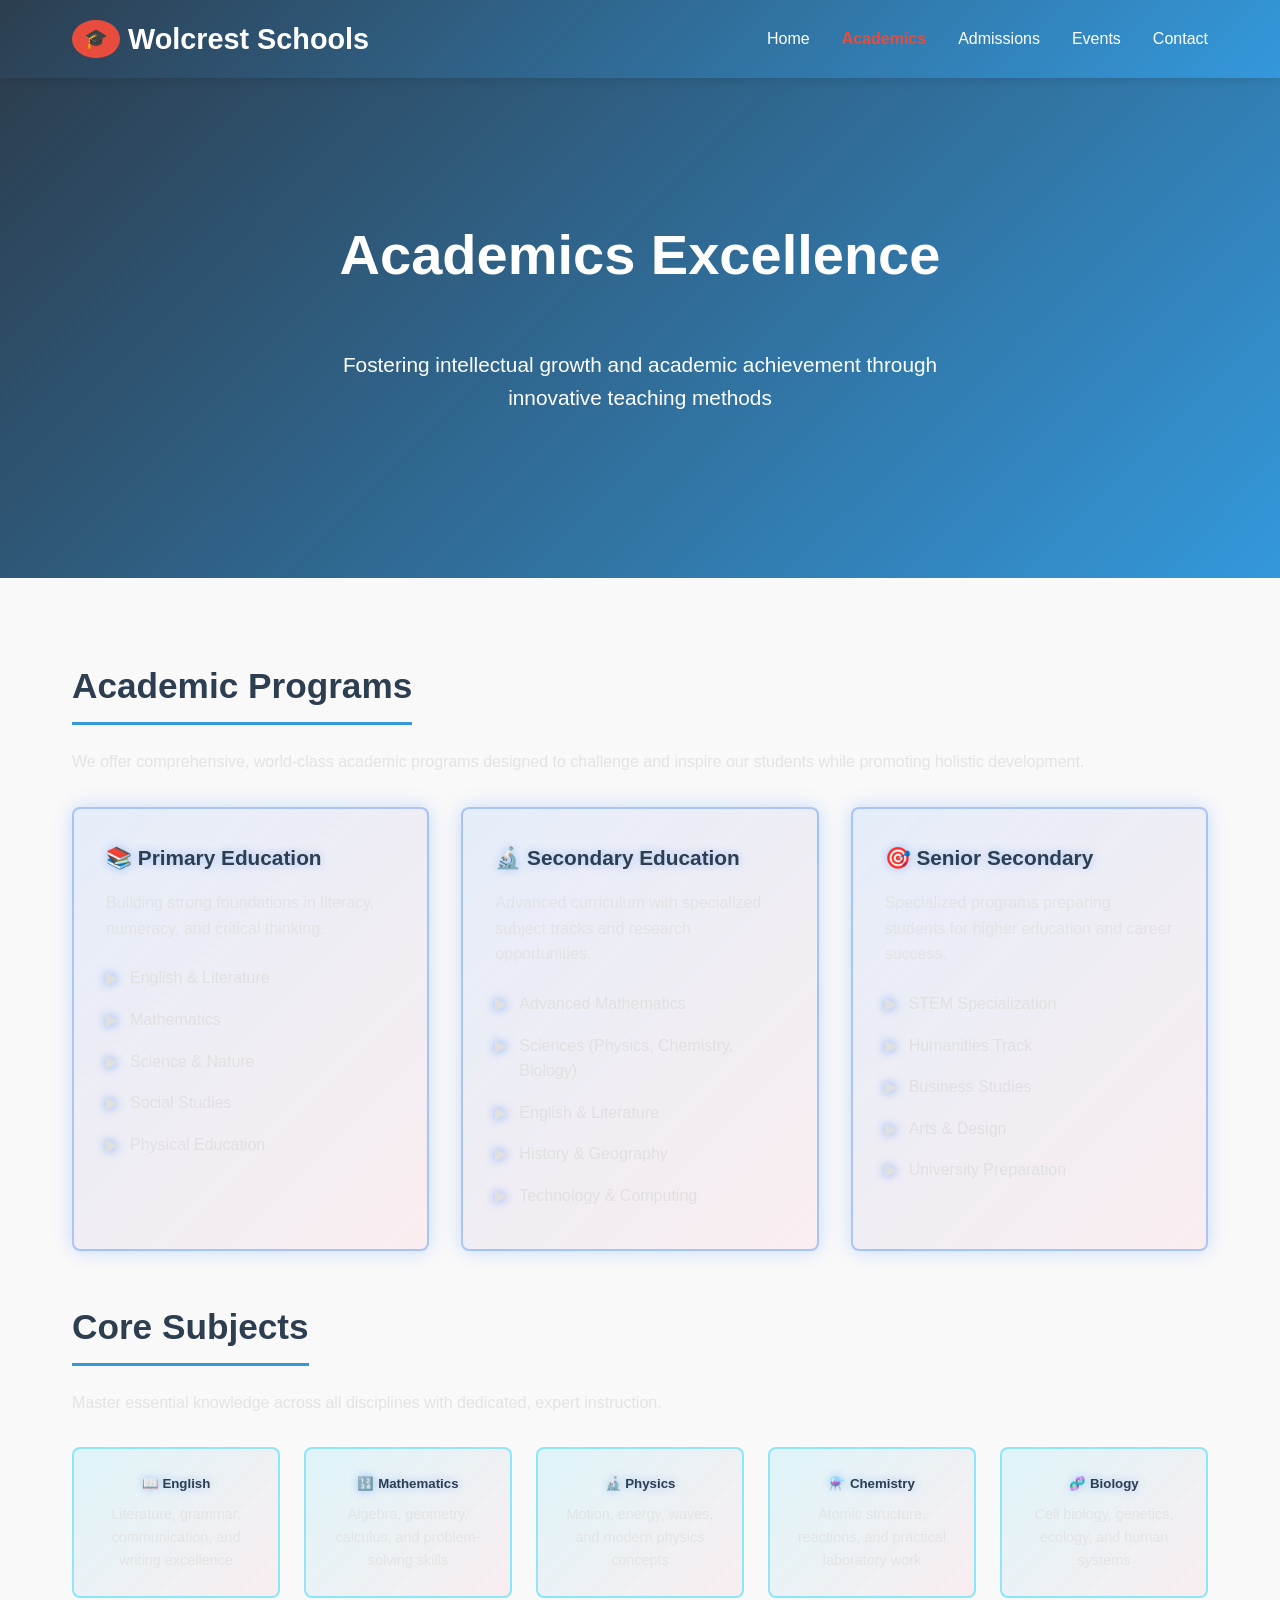
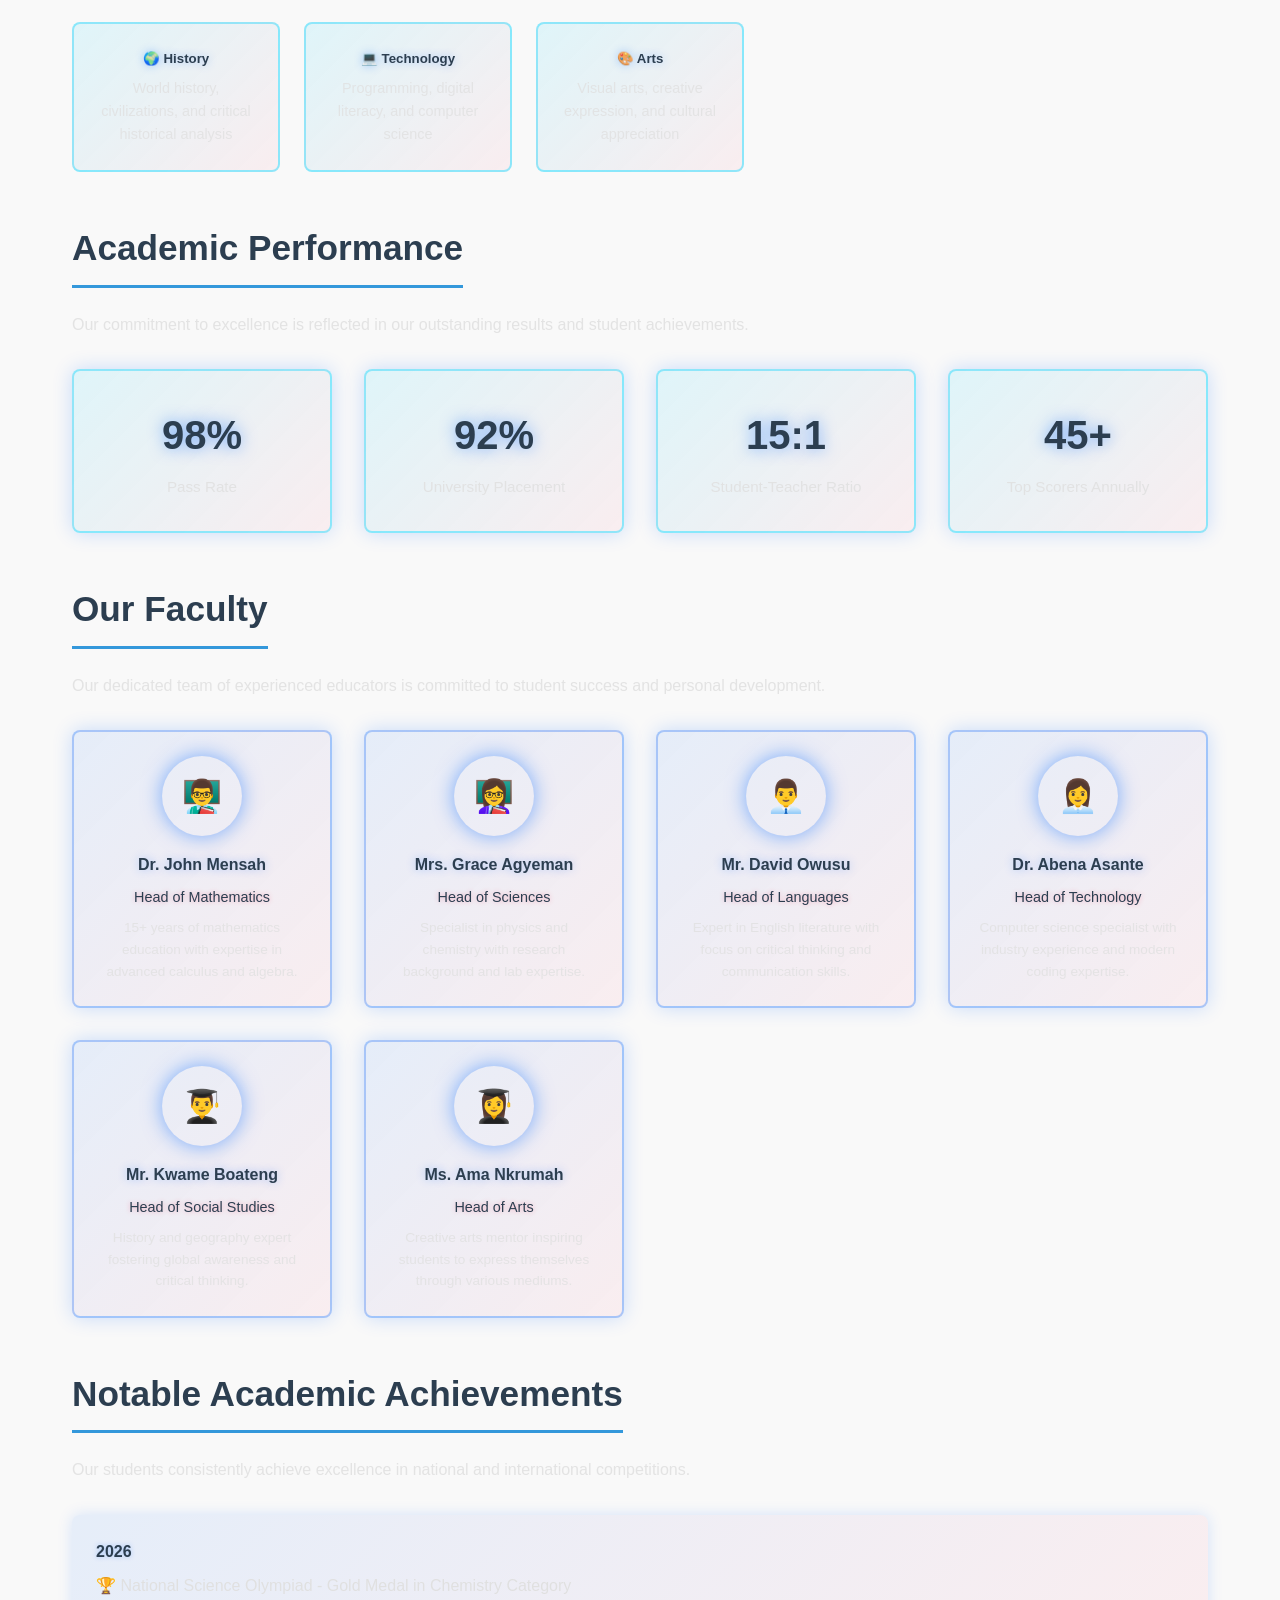
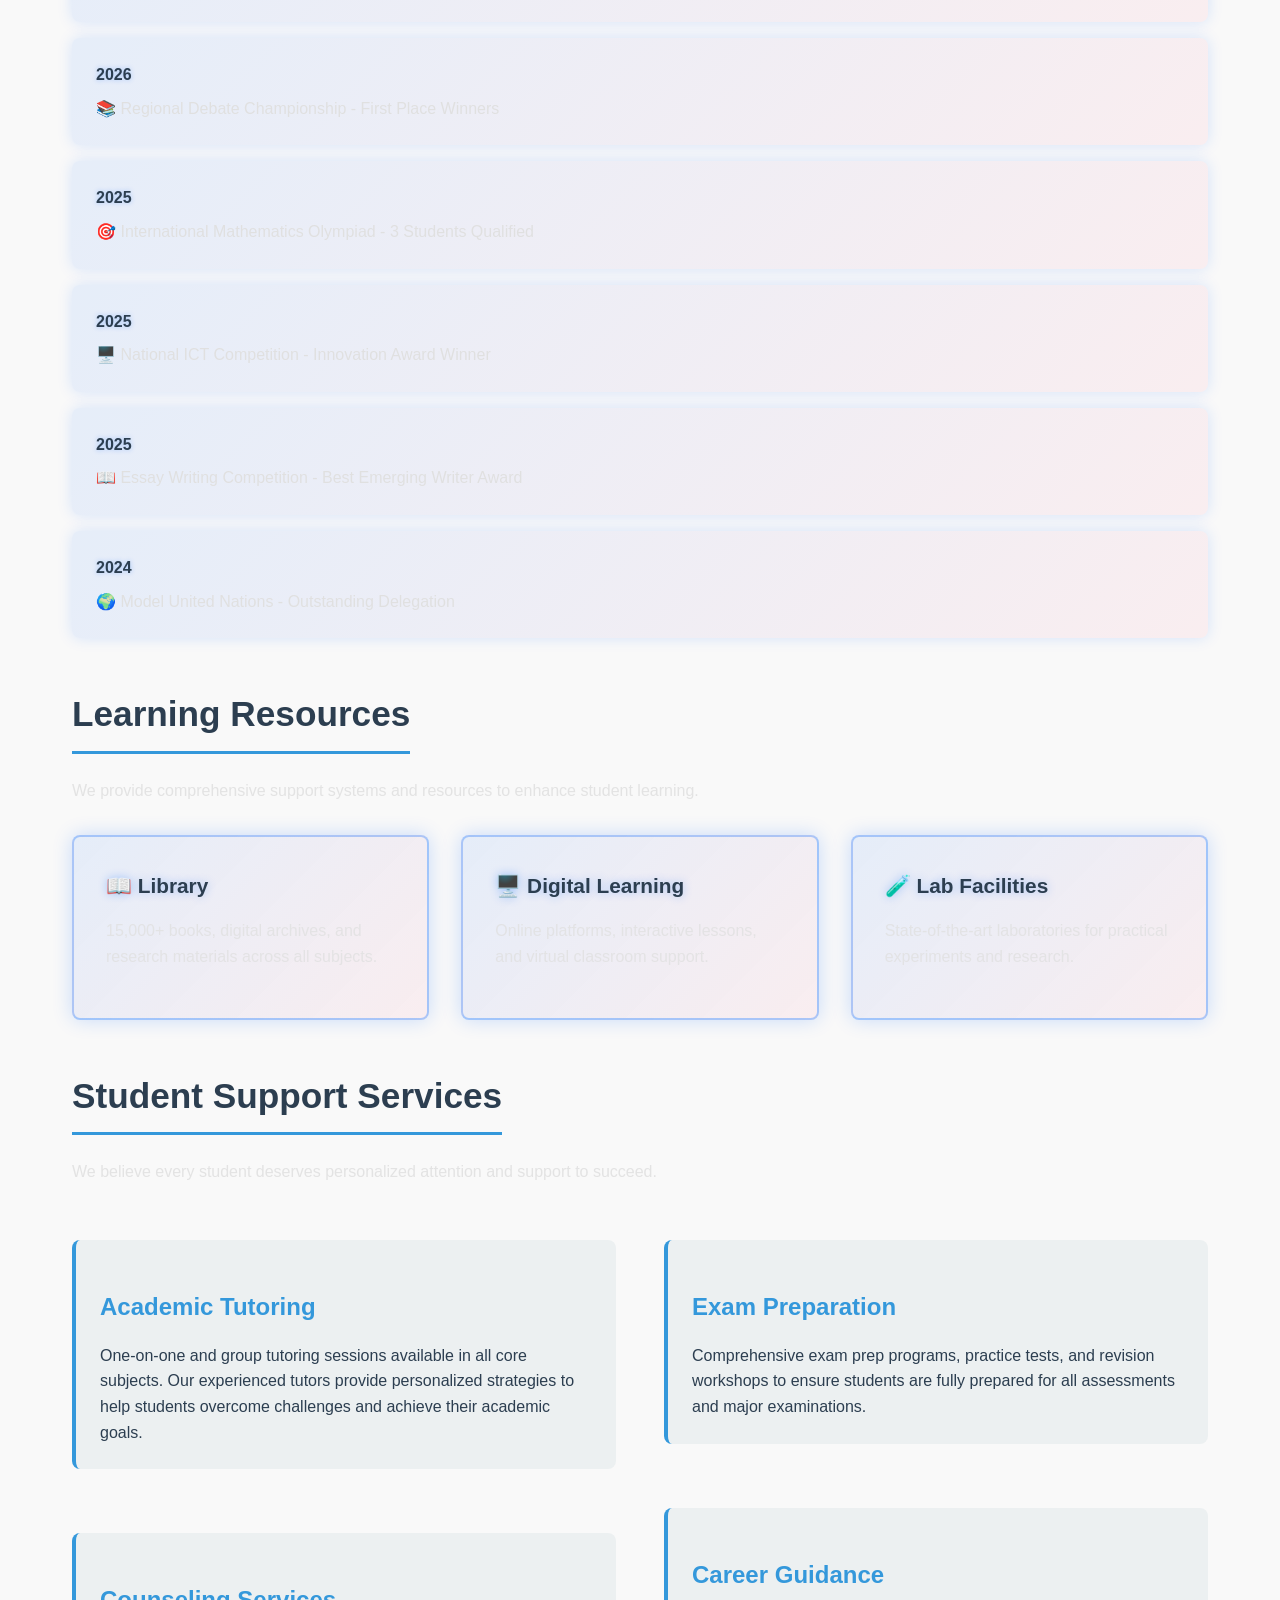
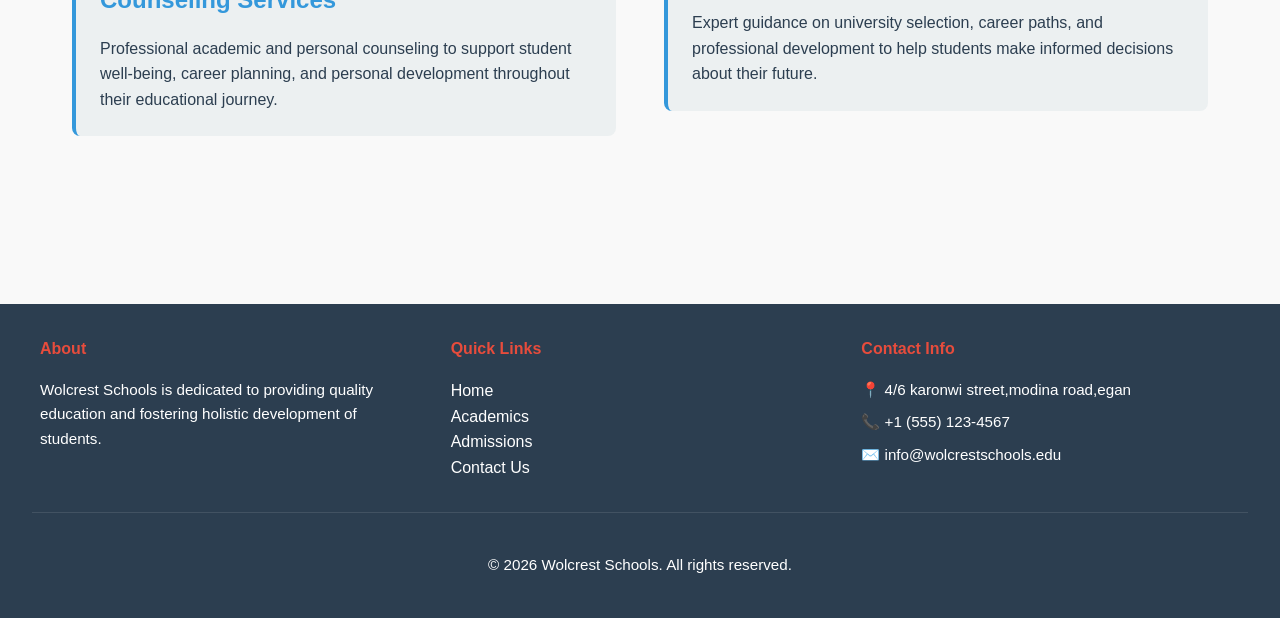
==== academics.html @ ce897ff3 "Add files via upload" ====
<!DOCTYPE html>
<html lang="en">

<head>
    <meta charset="UTF-8">
    <meta name="viewport" content="width=device-width, initial-scale=1.0">
    <title>Academics - Wolcrest Schools</title>
    <link rel="stylesheet" href="styles.css">
    <style>
        .curriculum-grid {
            display: grid;
            grid-template-columns: repeat(auto-fit, minmax(280px, 1fr));
            gap: 2rem;
            margin: 2rem 0;
        }

        .curriculum-card {
            background: linear-gradient(135deg, rgba(0, 102, 255, 0.08), rgba(255, 23, 68, 0.05));
            border: 2px solid rgba(0, 102, 255, 0.3);
            border-radius: 8px;
            padding: 2rem;
            box-shadow: 0 0 20px rgba(0, 102, 255, 0.2);
            transition: all 0.5s cubic-bezier(0.4, 0, 0.2, 1);
            animation: cardSlideIn 0.6s ease;
        }

        .curriculum-card:hover {
            transform: translateY(-10px) scale(1.02);
            box-shadow: 0 0 40px rgba(255, 23, 68, 0.4), 0 0 60px rgba(0, 102, 255, 0.3);
            border-color: var(--neon-red);
        }

        .curriculum-card h4 {
            color: var(--neon-blue);
            margin-bottom: 1rem;
            font-size: 1.3rem;
            text-shadow: 0 0 10px rgba(0, 102, 255, 0.3);
        }

        .curriculum-card ul {
            list-style: none;
            color: #e0e0e0;
        }

        .curriculum-card li {
            padding: 0.5rem 0;
            padding-left: 1.5rem;
            position: relative;
        }

        .curriculum-card li::before {
            content: '▶';
            position: absolute;
            left: 0;
            color: var(--neon-blue);
            text-shadow: 0 0 10px rgba(0, 102, 255, 0.5);
        }

        .subject-grid {
            display: grid;
            grid-template-columns: repeat(auto-fit, minmax(200px, 1fr));
            gap: 1.5rem;
            margin: 2rem 0;
        }

        .subject-box {
            background: linear-gradient(135deg, rgba(0, 212, 255, 0.1), rgba(255, 23, 68, 0.05));
            border: 2px solid rgba(0, 212, 255, 0.4);
            border-radius: 8px;
            padding: 1.5rem;
            text-align: center;
            transition: all 0.5s cubic-bezier(0.4, 0, 0.2, 1);
            animation: scaleIn 0.6s ease;
        }

        .subject-box:hover {
            transform: scale(1.08) translateY(-5px);
            box-shadow: 0 0 25px rgba(0, 212, 255, 0.5), 0 0 40px rgba(255, 23, 68, 0.2);
            border-color: var(--neon-red);
        }

        .subject-box h5 {
            color: var(--neon-blue);
            margin-bottom: 0.5rem;
            text-shadow: 0 0 10px rgba(0, 102, 255, 0.3);
        }

        .subject-box p {
            font-size: 0.9rem;
            color: rgba(224, 224, 224, 0.8);
        }

        .faculty-grid {
            display: grid;
            grid-template-columns: repeat(auto-fit, minmax(250px, 1fr));
            gap: 2rem;
            margin: 2rem 0;
        }

        .faculty-card {
            background: linear-gradient(135deg, rgba(0, 102, 255, 0.08), rgba(255, 23, 68, 0.05));
            border: 2px solid rgba(0, 102, 255, 0.3);
            border-radius: 8px;
            padding: 1.5rem;
            text-align: center;
            box-shadow: 0 0 20px rgba(0, 102, 255, 0.2);
            transition: all 0.5s cubic-bezier(0.4, 0, 0.2, 1);
            animation: cardSlideIn 0.6s ease;
        }

        .faculty-card:hover {
            transform: translateY(-8px);
            box-shadow: 0 0 30px rgba(0, 212, 255, 0.4), 0 0 50px rgba(255, 23, 68, 0.2);
            border-color: var(--neon-blue);
        }

        .faculty-avatar {
            width: 80px;
            height: 80px;
            border-radius: 50%;
            background: linear-gradient(135deg, var(--neon-blue), var(--neon-red));
            margin: 0 auto 1rem;
            display: flex;
            align-items: center;
            justify-content: center;
            font-size: 2rem;
            box-shadow: 0 0 20px rgba(0, 102, 255, 0.5);
        }

        .faculty-card h4 {
            color: var(--neon-blue);
            margin-bottom: 0.5rem;
            text-shadow: 0 0 10px rgba(0, 102, 255, 0.3);
        }

        .faculty-card .position {
            color: var(--neon-red);
            font-size: 0.9rem;
            margin-bottom: 0.5rem;
            text-shadow: 0 0 5px rgba(255, 23, 68, 0.3);
        }

        .faculty-card p {
            color: rgba(224, 224, 224, 0.8);
            font-size: 0.85rem;
        }

        .stats-container {
            display: grid;
            grid-template-columns: repeat(auto-fit, minmax(200px, 1fr));
            gap: 2rem;
            margin: 2rem 0;
        }

        .stat-box {
            background: linear-gradient(135deg, rgba(0, 212, 255, 0.1), rgba(255, 23, 68, 0.05));
            border: 2px solid rgba(0, 212, 255, 0.4);
            border-radius: 8px;
            padding: 2rem;
            text-align: center;
            box-shadow: 0 0 20px rgba(0, 102, 255, 0.2);
            transition: all 0.5s cubic-bezier(0.4, 0, 0.2, 1);
            animation: scaleIn 0.6s ease;
        }

        .stat-box:hover {
            transform: scale(1.05) translateY(-5px);
            box-shadow: 0 0 30px rgba(0, 212, 255, 0.5), 0 0 50px rgba(255, 23, 68, 0.2);
        }

        .stat-number {
            font-size: 2.5rem;
            color: var(--neon-blue);
            font-weight: bold;
            text-shadow: 0 0 15px rgba(0, 102, 255, 0.5);
            margin-bottom: 0.5rem;
        }

        .stat-label {
            color: rgba(224, 224, 224, 0.9);
            font-size: 0.95rem;
        }

        .achievement {
            background: linear-gradient(135deg, rgba(0, 102, 255, 0.08), rgba(255, 23, 68, 0.05));
            border-left: 4px solid var(--neon-red);
            padding: 1.5rem;
            margin: 1rem 0;
            border-radius: 8px;
            box-shadow: 0 0 15px rgba(0, 102, 255, 0.15);
            transition: all 0.3s ease;
            animation: slideInLeft 0.6s ease;
        }

        .achievement:hover {
            border-left-color: var(--neon-blue);
            box-shadow: 0 0 25px rgba(0, 102, 255, 0.3);
        }

        .achievement-year {
            color: var(--neon-blue);
            font-weight: bold;
            text-shadow: 0 0 5px rgba(0, 102, 255, 0.3);
            margin-bottom: 0.5rem;
        }

        .achievement-text {
            color: #e0e0e0;
        }
    </style>
</head>

<body>
    <!-- ==================== HEADER & NAVIGATION ==================== -->
    <header>
        <div class="header-container">
            <a href="index.html" class="logo">
                <span>🎓</span> Wolcrest Schools
            </a>
            <button class="menu-toggle">☰</button>
            <nav>
                <ul>
                    <li><a href="index.html">Home</a></li>
                    <li><a href="academics.html">Academics</a></li>
                    <li><a href="admissions.html">Admissions</a></li>
                    <li><a href="calendar.html">Events</a></li>
                    <li><a href="contact.html">Contact</a></li>
                </ul>
            </nav>
        </div>
    </header>

    <!-- ==================== HERO SECTION ==================== -->
    <section class="hero">
        <h1>Academics Excellence</h1>
        <p>Fostering intellectual growth and academic achievement through innovative teaching methods</p>
    </section>

    <!-- ==================== MAIN CONTENT ==================== -->
    <main>
        <!-- Academic Programs -->
        <section>
            <h2>Academic Programs</h2>
            <p style="margin-bottom: 2rem; color: rgba(224, 224, 224, 0.9);">
                We offer comprehensive, world-class academic programs designed to challenge and inspire our students while promoting holistic development.
            </p>

            <div class="curriculum-grid">
                <div class="curriculum-card">
                    <h4>📚 Primary Education</h4>
                    <p style="color: rgba(224, 224, 224, 0.8); margin-bottom: 1rem;">
                        Building strong foundations in literacy, numeracy, and critical thinking.
                    </p>
                    <ul>
                        <li>English & Literature</li>
                        <li>Mathematics</li>
                        <li>Science & Nature</li>
                        <li>Social Studies</li>
                        <li>Physical Education</li>
                    </ul>
                </div>

                <div class="curriculum-card">
                    <h4>🔬 Secondary Education</h4>
                    <p style="color: rgba(224, 224, 224, 0.8); margin-bottom: 1rem;">
                        Advanced curriculum with specialized subject tracks and research opportunities.
                    </p>
                    <ul>
                        <li>Advanced Mathematics</li>
                        <li>Sciences (Physics, Chemistry, Biology)</li>
                        <li>English & Literature</li>
                        <li>History & Geography</li>
                        <li>Technology & Computing</li>
                    </ul>
                </div>

                <div class="curriculum-card">
                    <h4>🎯 Senior Secondary</h4>
                    <p style="color: rgba(224, 224, 224, 0.8); margin-bottom: 1rem;">
                        Specialized programs preparing students for higher education and career success.
                    </p>
                    <ul>
                        <li>STEM Specialization</li>
                        <li>Humanities Track</li>
                        <li>Business Studies</li>
                        <li>Arts & Design</li>
                        <li>University Preparation</li>
                    </ul>
                </div>
            </div>
        </section>

        <!-- Core Subjects -->
        <section>
            <h2>Core Subjects</h2>
            <p style="margin-bottom: 2rem; color: rgba(224, 224, 224, 0.9);">
                Master essential knowledge across all disciplines with dedicated, expert instruction.
            </p>

            <div class="subject-grid">
                <div class="subject-box">
                    <h5>📖 English</h5>
                    <p>Literature, grammar, communication, and writing excellence</p>
                </div>
                <div class="subject-box">
                    <h5>🔢 Mathematics</h5>
                    <p>Algebra, geometry, calculus, and problem-solving skills</p>
                </div>
                <div class="subject-box">
                    <h5>🔬 Physics</h5>
                    <p>Motion, energy, waves, and modern physics concepts</p>
                </div>
                <div class="subject-box">
                    <h5>⚗️ Chemistry</h5>
                    <p>Atomic structure, reactions, and practical laboratory work</p>
                </div>
                <div class="subject-box">
                    <h5>🧬 Biology</h5>
                    <p>Cell biology, genetics, ecology, and human systems</p>
                </div>
                <div class="subject-box">
                    <h5>🌍 History</h5>
                    <p>World history, civilizations, and critical historical analysis</p>
                </div>
                <div class="subject-box">
                    <h5>💻 Technology</h5>
                    <p>Programming, digital literacy, and computer science</p>
                </div>
                <div class="subject-box">
                    <h5>🎨 Arts</h5>
                    <p>Visual arts, creative expression, and cultural appreciation</p>
                </div>
            </div>
        </section>

        <!-- Academic Excellence Stats -->
        <section>
            <h2>Academic Performance</h2>
            <p style="margin-bottom: 2rem; color: rgba(224, 224, 224, 0.9);">
                Our commitment to excellence is reflected in our outstanding results and student achievements.
            </p>

            <div class="stats-container">
                <div class="stat-box">
                    <div class="stat-number">98%</div>
                    <div class="stat-label">Pass Rate</div>
                </div>
                <div class="stat-box">
                    <div class="stat-number">92%</div>
                    <div class="stat-label">University Placement</div>
                </div>
                <div class="stat-box">
                    <div class="stat-number">15:1</div>
                    <div class="stat-label">Student-Teacher Ratio</div>
                </div>
                <div class="stat-box">
                    <div class="stat-number">45+</div>
                    <div class="stat-label">Top Scorers Annually</div>
                </div>
            </div>
        </section>

        <!-- Faculty -->
        <section>
            <h2>Our Faculty</h2>
            <p style="margin-bottom: 2rem; color: rgba(224, 224, 224, 0.9);">
                Our dedicated team of experienced educators is committed to student success and personal development.
            </p>

            <div class="faculty-grid">
                <div class="faculty-card">
                    <div class="faculty-avatar">👨‍🏫</div>
                    <h4>Dr. John Mensah</h4>
                    <div class="position">Head of Mathematics</div>
                    <p>15+ years of mathematics education with expertise in advanced calculus and algebra.</p>
                </div>

                <div class="faculty-card">
                    <div class="faculty-avatar">👩‍🏫</div>
                    <h4>Mrs. Grace Agyeman</h4>
                    <div class="position">Head of Sciences</div>
                    <p>Specialist in physics and chemistry with research background and lab expertise.</p>
                </div>

                <div class="faculty-card">
                    <div class="faculty-avatar">👨‍💼</div>
                    <h4>Mr. David Owusu</h4>
                    <div class="position">Head of Languages</div>
                    <p>Expert in English literature with focus on critical thinking and communication skills.</p>
                </div>

                <div class="faculty-card">
                    <div class="faculty-avatar">👩‍💼</div>
                    <h4>Dr. Abena Asante</h4>
                    <div class="position">Head of Technology</div>
                    <p>Computer science specialist with industry experience and modern coding expertise.</p>
                </div>

                <div class="faculty-card">
                    <div class="faculty-avatar">👨‍🎓</div>
                    <h4>Mr. Kwame Boateng</h4>
                    <div class="position">Head of Social Studies</div>
                    <p>History and geography expert fostering global awareness and critical thinking.</p>
                </div>

                <div class="faculty-card">
                    <div class="faculty-avatar">👩‍🎓</div>
                    <h4>Ms. Ama Nkrumah</h4>
                    <div class="position">Head of Arts</div>
                    <p>Creative arts mentor inspiring students to express themselves through various mediums.</p>
                </div>
            </div>
        </section>

        <!-- Academic Achievements -->
        <section>
            <h2>Notable Academic Achievements</h2>
            <p style="margin-bottom: 2rem; color: rgba(224, 224, 224, 0.9);">
                Our students consistently achieve excellence in national and international competitions.
            </p>

            <div>
                <div class="achievement">
                    <div class="achievement-year">2026</div>
                    <div class="achievement-text">🏆 National Science Olympiad - Gold Medal in Chemistry Category</div>
                </div>

                <div class="achievement">
                    <div class="achievement-year">2026</div>
                    <div class="achievement-text">📚 Regional Debate Championship - First Place Winners</div>
                </div>

                <div class="achievement">
                    <div class="achievement-year">2025</div>
                    <div class="achievement-text">🎯 International Mathematics Olympiad - 3 Students Qualified</div>
                </div>

                <div class="achievement">
                    <div class="achievement-year">2025</div>
                    <div class="achievement-text">🖥️ National ICT Competition - Innovation Award Winner</div>
                </div>

                <div class="achievement">
                    <div class="achievement-year">2025</div>
                    <div class="achievement-text">📖 Essay Writing Competition - Best Emerging Writer Award</div>
                </div>

                <div class="achievement">
                    <div class="achievement-year">2024</div>
                    <div class="achievement-text">🌍 Model United Nations - Outstanding Delegation</div>
                </div>
            </div>
        </section>

        <!-- Learning Resources -->
        <section>
            <h2>Learning Resources</h2>
            <p style="margin-bottom: 2rem; color: rgba(224, 224, 224, 0.9);">
                We provide comprehensive support systems and resources to enhance student learning.
            </p>

            <div class="curriculum-grid">
                <div class="curriculum-card">
                    <h4>📖 Library</h4>
                    <p style="color: rgba(224, 224, 224, 0.8); margin-bottom: 1rem;">
                        15,000+ books, digital archives, and research materials across all subjects.
                    </p>
                </div>

                <div class="curriculum-card">
                    <h4>🖥️ Digital Learning</h4>
                    <p style="color: rgba(224, 224, 224, 0.8); margin-bottom: 1rem;">
                        Online platforms, interactive lessons, and virtual classroom support.
                    </p>
                </div>

                <div class="curriculum-card">
                    <h4>🧪 Lab Facilities</h4>
                    <p style="color: rgba(224, 224, 224, 0.8); margin-bottom: 1rem;">
                        State-of-the-art laboratories for practical experiments and research.
                    </p>
                </div>
            </div>
        </section>

        <!-- Tutoring & Support -->
        <section>
            <h2>Student Support Services</h2>
            <p style="margin-bottom: 2rem; color: rgba(224, 224, 224, 0.9);">
                We believe every student deserves personalized attention and support to succeed.
            </p>

            <div class="two-column">
                <div class="column">
                    <div class="info-box">
                        <h3>Academic Tutoring</h3>
                        <p>
                            One-on-one and group tutoring sessions available in all core subjects. Our experienced tutors provide personalized strategies to help students overcome challenges and achieve their academic goals.
                        </p>
                    </div>

                    <div class="info-box">
                        <h3>Counseling Services</h3>
                        <p>
                            Professional academic and personal counseling to support student well-being, career planning, and personal development throughout their educational journey.
                        </p>
                    </div>
                </div>

                <div class="column">
                    <div class="info-box">
                        <h3>Exam Preparation</h3>
                        <p>
                            Comprehensive exam prep programs, practice tests, and revision workshops to ensure students are fully prepared for all assessments and major examinations.
                        </p>
                    </div>

                    <div class="info-box">
                        <h3>Career Guidance</h3>
                        <p>
                            Expert guidance on university selection, career paths, and professional development to help students make informed decisions about their future.
                        </p>
                    </div>
                </div>
            </div>
        </section>
    </main>

    <!-- ==================== FOOTER ==================== -->
    <footer>
        <div class="footer-content">
            <div class="footer-section">
                <h4>About</h4>
                <p>Wolcrest Schools is dedicated to providing quality education and fostering holistic development
                    of students.</p>
            </div>
            <div class="footer-section">
                <h4>Quick Links</h4>
                <ul style="list-style: none;">
                    <li><a href="index.html">Home</a></li>
                    <li><a href="academics.html">Academics</a></li>
                    <li><a href="admissions.html">Admissions</a></li>
                    <li><a href="contact.html">Contact Us</a></li>
                </ul>
            </div>
            <div class="footer-section">
                <h4>Contact Info</h4>
                <p>📍 4/6 karonwi street,modina road,egan
                <p>📞 +1 (555) 123-4567</p>
                <p>✉️ info@wolcrestschools.edu</p>
            </div>
        </div>
        <div class="footer-bottom">
            <p>&copy; 2026 Wolcrest Schools. All rights reserved.</p>
        </div>
    </footer>

    <script src="script.js"></script>
</body>

</html>
---- styles.css ----
/* ==================== GENERAL STYLES ==================== */
* {
    margin: 0;
    padding: 0;
    box-sizing: border-box;
}

:root {
    --primary-color: #2c3e50;
    --secondary-color: #3498db;
    --accent-color: #e74c3c;
    --light-bg: #ecf0f1;
    --dark-text: #2c3e50;
    --light-text: #ffffff;
    --border-radius: 8px;
    --transition: all 0.3s ease;
}

body {
    font-family: 'Segoe UI', Tahoma, Geneva, Verdana, sans-serif;
    line-height: 1.6;
    color: var(--dark-text);
    background-color: #f9f9f9;
}


/* ==================== HEADER & NAVIGATION ==================== */
header {
    background: linear-gradient(135deg, var(--primary-color), var(--secondary-color));
    color: var(--light-text);
    padding: 1rem 0;
    position: sticky;
    top: 0;
    z-index: 100;
    box-shadow: 0 2px 10px rgba(0, 0, 0, 0.1);
}

.header-container {
    max-width: 1200px;
    margin: 0 auto;
    padding: 0 2rem;
    display: flex;
    justify-content: space-between;
    align-items: center;
}

.logo {
    font-size: 1.8rem;
    font-weight: bold;
    text-decoration: none;
    color: var(--light-text);
    display: flex;
    align-items: center;
    gap: 0.5rem;
}

.logo span {
    background-color: var(--accent-color);
    padding: 0.25rem 0.75rem;
    border-radius: 50%;
    font-size: 1.2rem;
}

nav ul {
    list-style: none;
    display: flex;
    gap: 2rem;
    flex-wrap: wrap;
}

nav a {
    color: var(--light-text);
    text-decoration: none;
    font-weight: 500;
    transition: var(--transition);
    position: relative;
}

nav a::after {
    content: '';
    position: absolute;
    bottom: -5px;
    left: 0;
    width: 0;
    height: 2px;
    background-color: var(--accent-color);
    transition: var(--transition);
}

nav a:hover::after {
    width: 100%;
}

/* Mobile Menu Toggle */
.menu-toggle {
    display: none;
    background: none;
    border: none;
    color: var(--light-text);
    font-size: 1.5rem;
    cursor: pointer;
}

/* ==================== HERO SECTION ==================== */
.hero {
    background: linear-gradient(135deg, var(--primary-color) 0%, var(--secondary-color) 100%);
    color: var(--light-text);
    padding: 100px 2rem;
    text-align: center;
    min-height: 500px;
    display: flex;
    align-items: center;
    justify-content: center;
    flex-direction: column;
    gap: 2rem;
}

.hero h1 {
    font-size: 3.5rem;
    margin-bottom: 1rem;
    animation: fadeInDown 0.8s ease;
}

.hero p {
    font-size: 1.3rem;
    max-width: 600px;
    margin-bottom: 2rem;
    animation: fadeInUp 0.8s ease;
}

.cta-button {
    display: inline-block;
    background-color: var(--accent-color);
    color: var(--light-text);
    padding: 12px 30px;
    border-radius: var(--border-radius);
    text-decoration: none;
    font-weight: 600;
    transition: var(--transition);
    border: none;
    cursor: pointer;
    font-size: 1rem;
}

.cta-button:hover {
    background-color: #c0392b;
    transform: translateY(-3px);
    box-shadow: 0 5px 15px rgba(0, 0, 0, 0.2);
}

/* ==================== MAIN CONTAINER ==================== */
main {
    max-width: 1200px;
    margin: 0 auto;
    padding: 2rem;
}

section {
    margin-bottom: 3rem;
}

h2 {
    font-size: 2.2rem;
    margin-bottom: 1.5rem;
    color: var(--primary-color);
    border-bottom: 3px solid var(--secondary-color);
    padding-bottom: 0.5rem;
    display: inline-block;
}

h3 {
    font-size: 1.5rem;
    margin-top: 1.5rem;
    margin-bottom: 1rem;
    color: var(--secondary-color);
}

/* ==================== CARDS ==================== */
.cards-grid {
    display: grid;
    grid-template-columns: repeat(auto-fit, minmax(250px, 1fr));
    gap: 2rem;
    margin: 2rem 0;
}

.card {
    background: var(--light-text);
    padding: 2rem;
    border-radius: var(--border-radius);
    box-shadow: 0 2px 8px rgba(0, 0, 0, 0.1);
    transition: var(--transition);
    border-left: 4px solid var(--secondary-color);
}

.card:hover {
    transform: translateY(-5px);
    box-shadow: 0 5px 20px rgba(0, 0, 0, 0.15);
}

.card h4 {
    color: var(--secondary-color);
    margin-bottom: 1rem;
    font-size: 1.2rem;
}

.card p {
    color: #555;
    font-size: 0.95rem;
}

/* ==================== TABLES ==================== */
table {
    width: 100%;
    border-collapse: collapse;
    background: var(--light-text);
    border-radius: var(--border-radius);
    overflow: hidden;
    box-shadow: 0 2px 8px rgba(0, 0, 0, 0.1);
    margin: 2rem 0;
}

thead {
    background-color: var(--primary-color);
    color: var(--light-text);
}

th,
td {
    padding: 1rem;
    text-align: left;
    border-bottom: 1px solid var(--light-bg);
}

tbody tr:hover {
    background-color: var(--light-bg);
}

tbody tr:last-child td {
    border-bottom: none;
}

/* ==================== FORMS ==================== */
.form-group {
    margin-bottom: 1.5rem;
}

label {
    display: block;
    margin-bottom: 0.5rem;
    font-weight: 600;
    color: var(--dark-text);
}

input[type="text"],
input[type="email"],
input[type="tel"],
input[type="date"],
textarea,
select {
    width: 100%;
    padding: 0.75rem;
    border: 1px solid #ddd;
    border-radius: var(--border-radius);
    font-family: inherit;
    font-size: 1rem;
    transition: var(--transition);
}

input[type="text"]:focus,
input[type="email"]:focus,
input[type="tel"]:focus,
input[type="date"]:focus,
textarea:focus,
select:focus {
    outline: none;
    border-color: var(--secondary-color);
    box-shadow: 0 0 5px rgba(52, 152, 219, 0.3);
}

textarea {
    resize: vertical;
    min-height: 120px;
}

.form-container {
    max-width: 600px;
    background: var(--light-text);
    padding: 2rem;
    border-radius: var(--border-radius);
    box-shadow: 0 2px 8px rgba(0, 0, 0, 0.1);
    margin: 2rem 0;
}

/* ==================== TWO COLUMN LAYOUT ==================== */
.two-column {
    display: grid;
    grid-template-columns: 1fr 1fr;
    gap: 3rem;
    margin: 2rem 0;
}

.column {
    display: flex;
    flex-direction: column;
    gap: 1rem;
}

/* ==================== INFO BOX ==================== */
.info-box {
    background: var(--light-bg);
    border-left: 4px solid var(--secondary-color);
    padding: 1.5rem;
    border-radius: var(--border-radius);
    margin: 1.5rem 0;
}

.info-box strong {
    color: var(--primary-color);
}

/* ==================== FOOTER ==================== */
footer {
    background-color: var(--primary-color);
    color: var(--light-text);
    text-align: center;
    padding: 2rem;
    margin-top: 4rem;
}

footer p {
    margin: 0.5rem 0;
    font-size: 0.95rem;
}

.footer-content {
    max-width: 1200px;
    margin: 0 auto;
    display: grid;
    grid-template-columns: repeat(auto-fit, minmax(250px, 1fr));
    gap: 2rem;
    text-align: left;
    margin-bottom: 2rem;
}

.footer-section h4 {
    color: var(--accent-color);
    margin-bottom: 1rem;
}

.footer-section a {
    color: var(--light-text);
    text-decoration: none;
    transition: var(--transition);
}

.footer-section a:hover {
    color: var(--secondary-color);
}

.footer-bottom {
    border-top: 1px solid rgba(255, 255, 255, 0.1);
    padding-top: 2rem;
    text-align: center;
}

/* ==================== ANIMATIONS ==================== */
@keyframes fadeInDown {
    from {
        opacity: 0;
        transform: translateY(-30px);
    }

    to {
        opacity: 1;
        transform: translateY(0);
    }
}

@keyframes fadeInUp {
    from {
        opacity: 0;
        transform: translateY(30px);
    }

    to {
        opacity: 1;
        transform: translateY(0);
    }
}

/* ==================== RESPONSIVE DESIGN ==================== */
@media (max-width: 768px) {
    .hero h1 {
        font-size: 2.5rem;
    }

    .hero p {
        font-size: 1.1rem;
    }

    nav ul {
        flex-direction: column;
        gap: 1rem;
        display: none;
        position: absolute;
        top: 100%;
        left: 0;
        right: 0;
        background-color: var(--primary-color);
        padding: 2rem;
        margin-top: 1rem;
    }

    nav ul.active {
        display: flex;
    }

    .menu-toggle {
        display: block;
    }

    main {
        padding: 1rem;
    }

    h2 {
        font-size: 1.8rem;
    }

    .two-column {
        grid-template-columns: 1fr;
        gap: 2rem;
    }

    .cards-grid {
        grid-template-columns: 1fr;
    }

    table {
        font-size: 0.9rem;
    }

    th,
    td {
        padding: 0.75rem 0.5rem;
    }

    .header-container {
        padding: 0 1rem;
    }
}

@media (max-width: 480px) {
    .hero {
        padding: 50px 1rem;
        min-height: 350px;
    }

    .hero h1 {
        font-size: 2rem;
    }

    h2 {
        font-size: 1.5rem;
    }

    h3 {
        font-size: 1.2rem;
    }

    .form-container {
        padding: 1rem;
    }
}
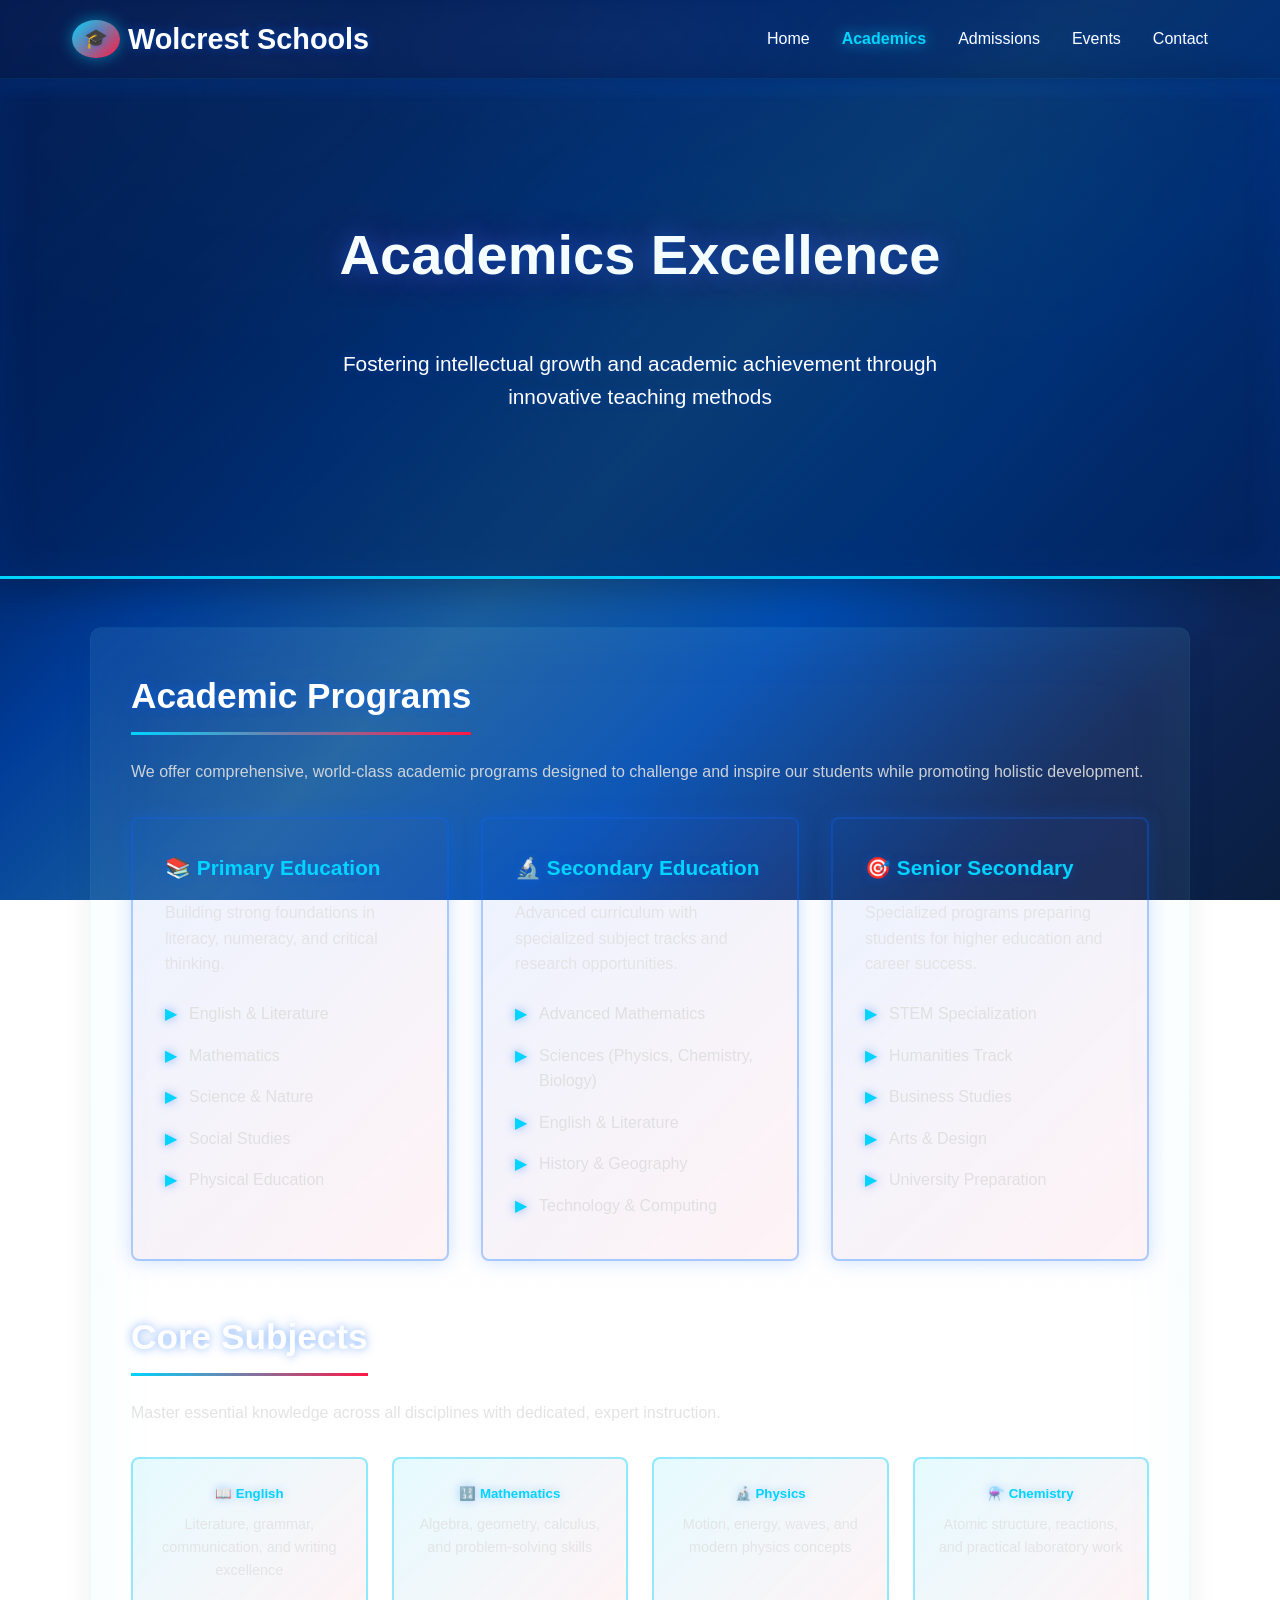
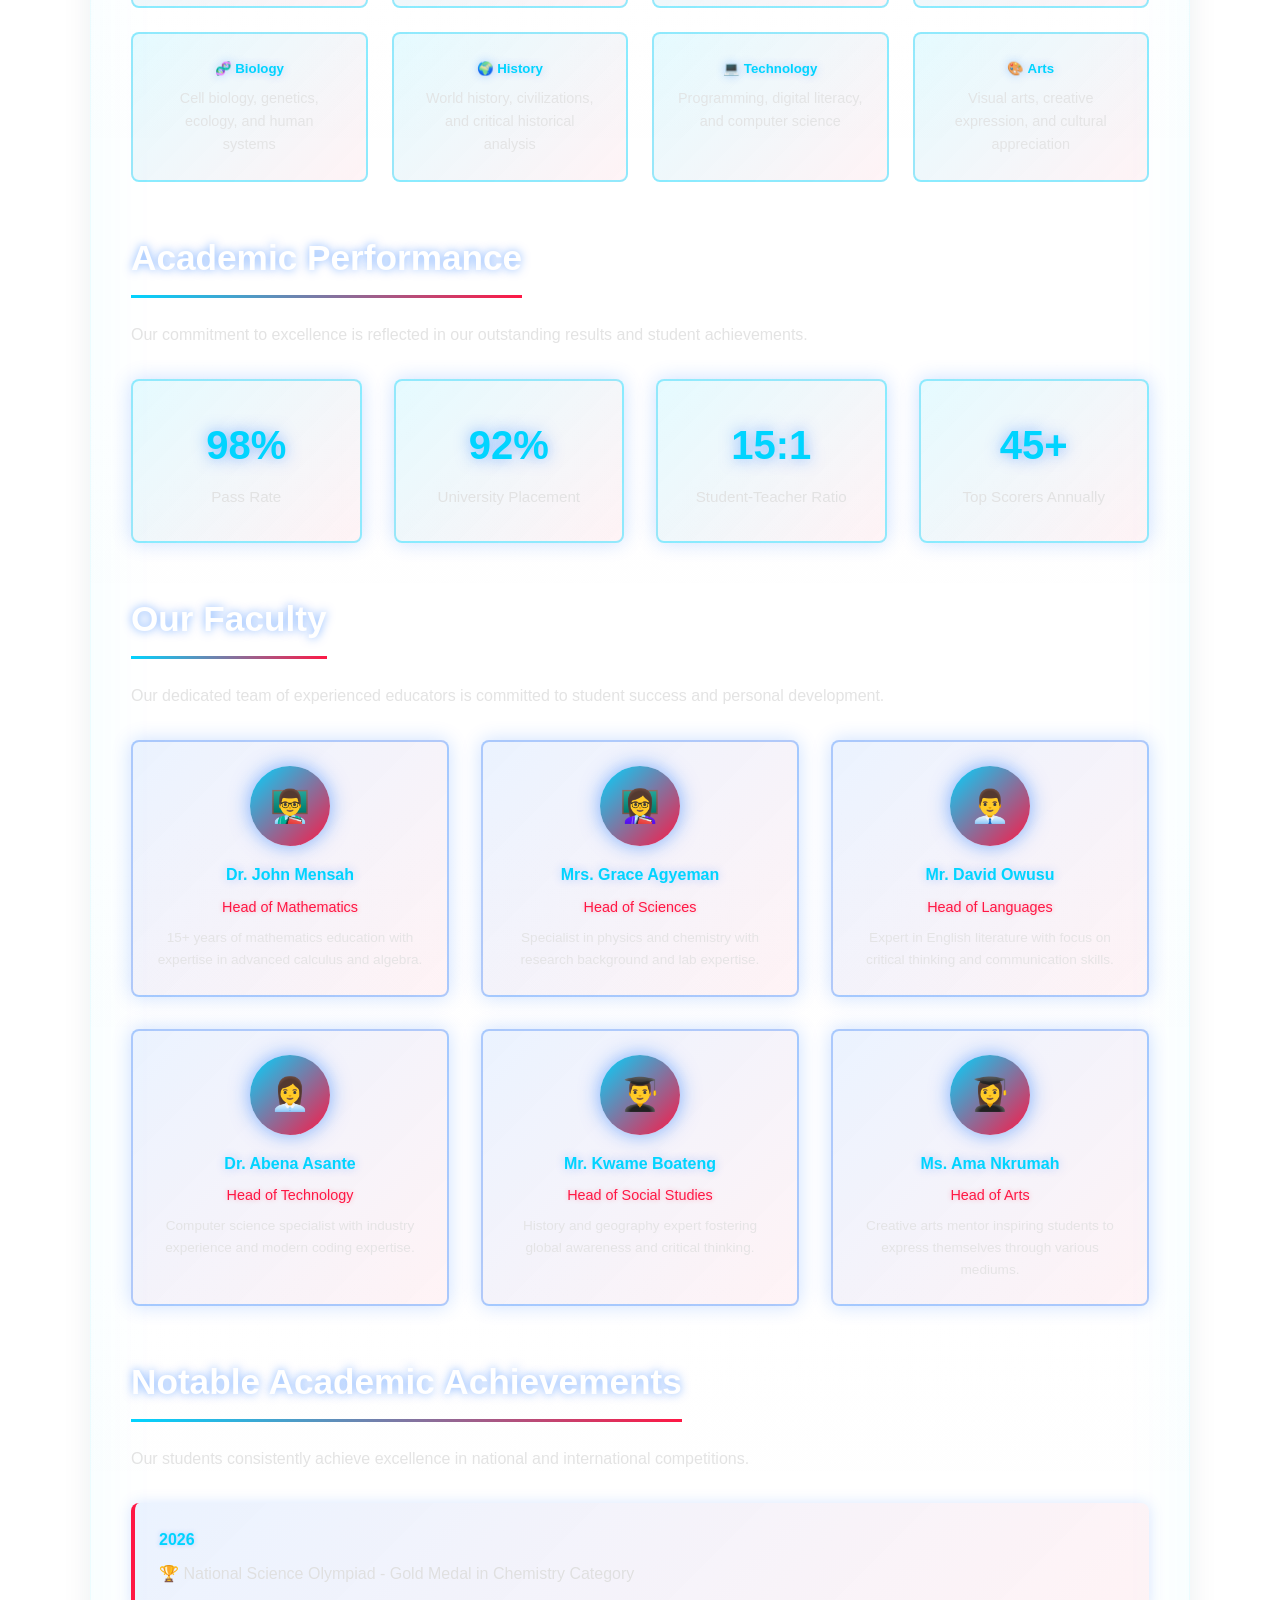
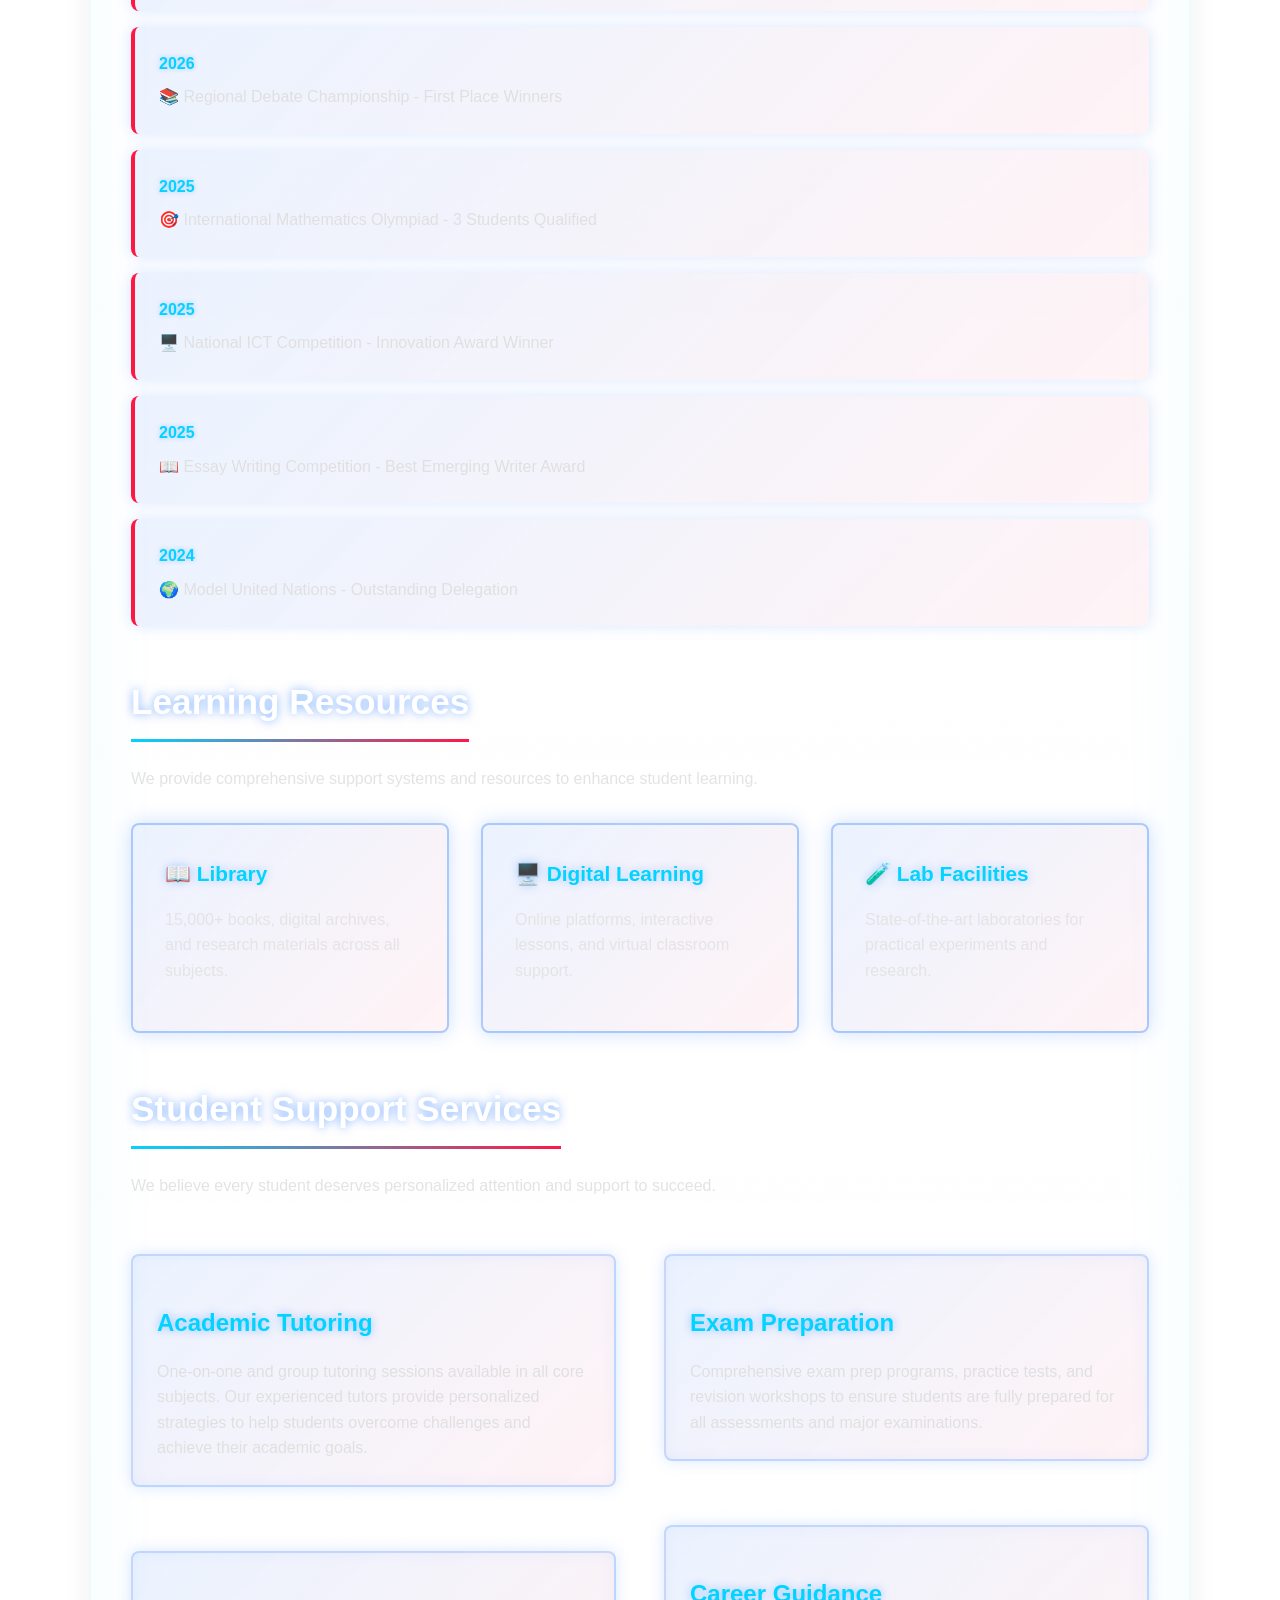
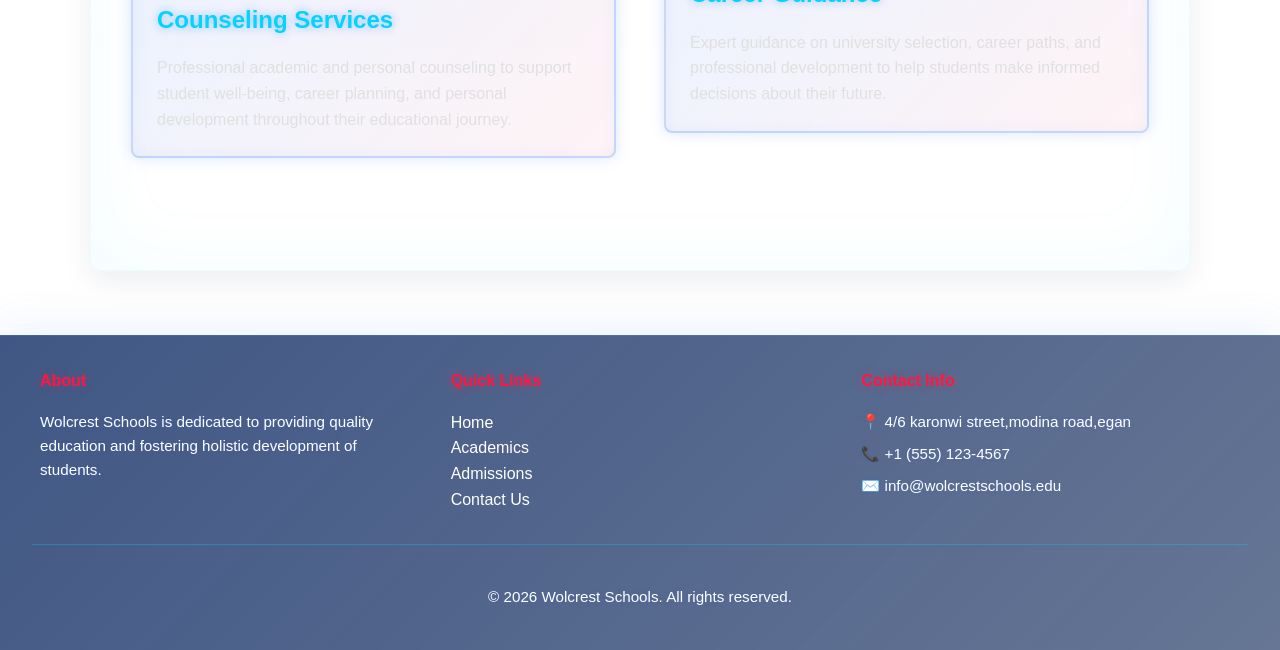
==== commit 892dbb62: "Add files via upload" ====
--- a/academics.html
+++ b/academics.html
@@ -4,7 +4,8 @@
 <head>
     <meta charset="UTF-8">
     <meta name="viewport" content="width=device-width, initial-scale=1.0">
-    <title>Academics - Wolcrest Schools</title>
+    <title>Wolcrest Schools | Academics & Programs</title>
+    <meta name="description" content="Welcome to the official Wolcrest prep. school/College website where all the necessary details and information can be found. This is where the future is built">
     <link rel="stylesheet" href="styles.css">
     <style>
         .curriculum-grid {
--- a/styles.css
+++ b/styles.css
@@ -6,33 +6,88 @@
 }
 
 :root {
-    --primary-color: #2c3e50;
-    --secondary-color: #3498db;
-    --accent-color: #e74c3c;
-    --light-bg: #ecf0f1;
-    --dark-text: #2c3e50;
+    --primary-color: #001f5c;
+    --secondary-color: #0066ff;
+    --accent-color: #ff1744;
+    --neon-blue: #00d4ff;
+    --neon-red: #ff1744;
+    --content-bg: #ffffff;
+    --content-text: #0b2340;
+    --content-muted: #4a5560;
+    --light-bg: #0a1e3f;
+    --dark-text: #001f5c;
     --light-text: #ffffff;
     --border-radius: 8px;
     --transition: all 0.3s ease;
+    --smooth-transition: all 0.5s cubic-bezier(0.4, 0, 0.2, 1);
+
+    /* Seamless blending variables */
+    --site-gradient: linear-gradient(135deg, #0a0e27 0%, #001f5c 20%, #003d99 35%, #1a5fa0 50%, #004db3 65%, #0d2557 85%, #0a1e3f 100%);
+    --panel-glass: rgba(255, 255, 255, 0.06);
+    --panel-glass-2: rgba(255, 255, 255, 0.02);
+    --panel-border: rgba(0, 212, 255, 0.08);
+    --header-overlay: rgba(10, 26, 63, 0.6);
 }
 
 body {
     font-family: 'Segoe UI', Tahoma, Geneva, Verdana, sans-serif;
     line-height: 1.6;
-    color: var(--dark-text);
-    background-color: #f9f9f9;
+    color: #001f5c;
+    background: var(--site-gradient);
+    background-attachment: fixed;
+    animation: pageLoad 0.8s ease forwards;
+    min-height: 100vh;
+}
+
+@keyframes pageLoad {
+    from {
+        opacity: 0;
+    }
+    to {
+        opacity: 1;
+    }
+}
+
+body::before {
+    content: '';
+    position: fixed;
+    top: 0;
+    left: 0;
+    width: 100%;
+    height: 100%;
+    background: 
+        radial-gradient(ellipse 800px 600px at 20% 10%, rgba(255, 255, 255, 0.08) 0%, transparent 50%),
+        radial-gradient(ellipse 600px 400px at 80% 20%, rgba(0, 212, 255, 0.08) 0%, transparent 50%),
+        radial-gradient(ellipse 500px 300px at 50% 5%, rgba(255, 255, 255, 0.06) 0%, transparent 60%);
+    pointer-events: none;
+    z-index: 0;
 }
 
 
 /* ==================== HEADER & NAVIGATION ==================== */
 header {
-    background: linear-gradient(135deg, var(--primary-color), var(--secondary-color));
+    background: linear-gradient(135deg, rgba(0,31,92,0.75), rgba(0,26,77,0.6));
+    background-blend-mode: overlay;
     color: var(--light-text);
     padding: 1rem 0;
     position: sticky;
     top: 0;
     z-index: 100;
-    box-shadow: 0 2px 10px rgba(0, 0, 0, 0.1);
+    box-shadow: 0 0 20px rgba(0, 102, 255, 0.3), 0 2px 10px rgba(0, 0, 0, 0.3);
+    border-bottom: 1px solid rgba(0,212,255,0.08);
+    backdrop-filter: blur(6px) saturate(120%);
+    animation: headerSlideDown 0.6s ease;
+}
+
+@keyframes headerSlideDown {
+    from {
+        transform: translateY(-100%);
+        opacity: 0;
+    }
+    to {
+        transform: translateY(0);
+        opacity: 1;
+    }
 }
 
 .header-container {
@@ -52,13 +107,31 @@
     display: flex;
     align-items: center;
     gap: 0.5rem;
+    transition: var(--smooth-transition);
+    text-shadow: 0 0 10px rgba(0, 102, 255, 0.5);
+}
+
+.logo:hover {
+    text-shadow: 0 0 20px rgba(0, 102, 255, 0.8), 0 0 30px rgba(255, 23, 68, 0.4);
+    transform: scale(1.05);
 }
 
 .logo span {
-    background-color: var(--accent-color);
+    background: linear-gradient(135deg, var(--neon-blue), var(--neon-red));
     padding: 0.25rem 0.75rem;
     border-radius: 50%;
     font-size: 1.2rem;
+    box-shadow: 0 0 15px rgba(0, 212, 255, 0.5);
+    animation: logoPulse 2s ease-in-out infinite;
+}
+
+@keyframes logoPulse {
+    0%, 100% {
+        box-shadow: 0 0 15px rgba(0, 212, 255, 0.5);
+    }
+    50% {
+        box-shadow: 0 0 30px rgba(255, 23, 68, 0.8);
+    }
 }
 
 nav ul {
@@ -72,38 +145,52 @@
     color: var(--light-text);
     text-decoration: none;
     font-weight: 500;
-    transition: var(--transition);
+    transition: var(--smooth-transition);
     position: relative;
-}
-
-nav a::after {
+    text-shadow: 0 0 5px rgba(0, 102, 255, 0.3);
+}
+
+nav a::before {
     content: '';
     position: absolute;
     bottom: -5px;
     left: 0;
     width: 0;
     height: 2px;
-    background-color: var(--accent-color);
-    transition: var(--transition);
-}
-
-nav a:hover::after {
+    background: linear-gradient(90deg, var(--neon-blue), var(--neon-red));
+    box-shadow: 0 0 10px rgba(0, 102, 255, 0.6);
+    transition: var(--smooth-transition);
+}
+
+nav a:hover::before {
     width: 100%;
+}
+
+nav a:hover {
+    text-shadow: 0 0 15px rgba(0, 102, 255, 0.8), 0 0 20px rgba(255, 23, 68, 0.4);
 }
 
 /* Mobile Menu Toggle */
 .menu-toggle {
     display: none;
     background: none;
-    border: none;
+    border: 2px solid var(--neon-blue);
     color: var(--light-text);
     font-size: 1.5rem;
     cursor: pointer;
+    padding: 0.5rem 1rem;
+    border-radius: 5px;
+    transition: var(--smooth-transition);
+    box-shadow: 0 0 10px rgba(0, 102, 255, 0.3);
+}
+
+.menu-toggle:hover {
+    box-shadow: 0 0 20px rgba(0, 102, 255, 0.7), 0 0 10px rgba(255, 23, 68, 0.3);
 }
 
 /* ==================== HERO SECTION ==================== */
 .hero {
-    background: linear-gradient(135deg, var(--primary-color) 0%, var(--secondary-color) 100%);
+    background: linear-gradient(135deg, rgba(0,31,92,0.8) 0%, rgba(0,26,77,0.6) 50%, rgba(0,31,92,0.8) 100%);
     color: var(--light-text);
     padding: 100px 2rem;
     text-align: center;
@@ -113,46 +200,123 @@
     justify-content: center;
     flex-direction: column;
     gap: 2rem;
+    position: relative;
+    overflow: hidden;
+    border-bottom: 3px solid var(--neon-blue);
+    box-shadow: inset 0 0 40px rgba(0, 102, 255, 0.1), 0 10px 40px rgba(0, 0, 0, 0.3);
+    animation: heroFadeIn 0.8s ease;
+}
+
+@keyframes heroFadeIn {
+    from {
+        opacity: 0;
+    }
+    to {
+        opacity: 1;
+    }
+}
+
+.hero::before {
+    content: '';
+    position: absolute;
+    top: -50%;
+    right: -50%;
+    width: 200%;
+    height: 200%;
+    background: radial-gradient(circle, rgba(0, 212, 255, 0.05) 0%, transparent 70%);
+    animation: heroGlow 8s ease-in-out infinite;
+}
+
+@keyframes heroGlow {
+    0%, 100% {
+        transform: translate(0, 0);
+    }
+    50% {
+        transform: translate(50px, 50px);
+    }
 }
 
 .hero h1 {
     font-size: 3.5rem;
     margin-bottom: 1rem;
     animation: fadeInDown 0.8s ease;
+    text-shadow: 0 0 20px rgba(0, 102, 255, 0.5), 0 0 40px rgba(255, 23, 68, 0.3);
+    color: var(--light-text);
 }
 
 .hero p {
     font-size: 1.3rem;
     max-width: 600px;
     margin-bottom: 2rem;
-    animation: fadeInUp 0.8s ease;
+    animation: fadeInUp 0.8s ease 0.2s both;
+    text-shadow: 0 0 10px rgba(0, 102, 255, 0.3);
 }
 
 .cta-button {
     display: inline-block;
-    background-color: var(--accent-color);
+    background: linear-gradient(135deg, var(--neon-red), #ff5252);
     color: var(--light-text);
     padding: 12px 30px;
     border-radius: var(--border-radius);
     text-decoration: none;
     font-weight: 600;
-    transition: var(--transition);
-    border: none;
+    transition: var(--smooth-transition);
+    border: 2px solid var(--neon-red);
     cursor: pointer;
     font-size: 1rem;
+    position: relative;
+    overflow: hidden;
+    box-shadow: 0 0 20px rgba(255, 23, 68, 0.4), inset 0 0 10px rgba(255, 255, 255, 0.1);
+    animation: fadeInUp 0.8s ease 0.4s both;
+}
+
+.cta-button::before {
+    content: '';
+    position: absolute;
+    top: 0;
+    left: -100%;
+    width: 100%;
+    height: 100%;
+    background: linear-gradient(90deg, transparent, rgba(255, 255, 255, 0.3), transparent);
+    transition: left 0.5s ease;
+}
+
+.cta-button:hover::before {
+    left: 100%;
 }
 
 .cta-button:hover {
-    background-color: #c0392b;
-    transform: translateY(-3px);
-    box-shadow: 0 5px 15px rgba(0, 0, 0, 0.2);
+    transform: translateY(-5px) scale(1.05);
+    box-shadow: 0 0 30px rgba(255, 23, 68, 0.8), 0 0 50px rgba(0, 212, 255, 0.3), inset 0 0 20px rgba(255, 255, 255, 0.2);
+    background: linear-gradient(135deg, #ff5252, var(--neon-red));
 }
 
 /* ==================== MAIN CONTAINER ==================== */
 main {
-    max-width: 1200px;
-    margin: 0 auto;
-    padding: 2rem;
+    max-width: 1100px;
+    margin: 2.5rem auto;
+    padding: 2.5rem;
+    animation: mainSlideUp 0.6s ease;
+    /* glass panel so underlying site gradient bleeds through */
+    background: linear-gradient(180deg, var(--panel-glass), var(--panel-glass-2));
+    color: var(--light-text);
+    border-radius: 12px;
+    box-shadow: 0 10px 30px rgba(11,35,64,0.08), 0 0 80px rgba(0,212,255,0.05) inset;
+    border: 1px solid var(--panel-border);
+    backdrop-filter: blur(8px) saturate(120%);
+    position: relative;
+    z-index: 2;
+}
+
+@keyframes mainSlideUp {
+    from {
+        opacity: 0;
+        transform: translateY(30px);
+    }
+    to {
+        opacity: 1;
+        transform: translateY(0);
+    }
 }
 
 section {
@@ -162,17 +326,30 @@
 h2 {
     font-size: 2.2rem;
     margin-bottom: 1.5rem;
-    color: var(--primary-color);
-    border-bottom: 3px solid var(--secondary-color);
+    color: var(--light-text);
+    border-bottom: 3px solid;
+    border-image: linear-gradient(90deg, var(--neon-blue), var(--neon-red)) 1;
     padding-bottom: 0.5rem;
     display: inline-block;
+    text-shadow: 0 0 10px rgba(0, 102, 255, 0.5);
+    animation: textGlow 3s ease-in-out infinite;
+}
+
+@keyframes textGlow {
+    0%, 100% {
+        text-shadow: 0 0 10px rgba(0, 102, 255, 0.5);
+    }
+    50% {
+        text-shadow: 0 0 20px rgba(0, 102, 255, 0.8), 0 0 30px rgba(255, 23, 68, 0.3);
+    }
 }
 
 h3 {
     font-size: 1.5rem;
     margin-top: 1.5rem;
     margin-bottom: 1rem;
-    color: var(--secondary-color);
+    color: var(--neon-blue);
+    text-shadow: 0 0 10px rgba(0, 102, 255, 0.4);
 }
 
 /* ==================== CARDS ==================== */
@@ -184,27 +361,43 @@
 }
 
 .card {
-    background: var(--light-text);
+    background: linear-gradient(135deg, rgba(0, 102, 255, 0.05), rgba(255, 23, 68, 0.05));
     padding: 2rem;
     border-radius: var(--border-radius);
-    box-shadow: 0 2px 8px rgba(0, 0, 0, 0.1);
-    transition: var(--transition);
-    border-left: 4px solid var(--secondary-color);
+    box-shadow: 0 0 20px rgba(0, 102, 255, 0.2), inset 0 0 20px rgba(0, 102, 255, 0.05);
+    transition: var(--smooth-transition);
+    border: 2px solid rgba(0, 102, 255, 0.3);
+    backdrop-filter: blur(10px);
+    animation: cardSlideIn 0.6s ease;
+}
+
+@keyframes cardSlideIn {
+    from {
+        opacity: 0;
+        transform: translateY(30px);
+    }
+    to {
+        opacity: 1;
+        transform: translateY(0);
+    }
 }
 
 .card:hover {
-    transform: translateY(-5px);
-    box-shadow: 0 5px 20px rgba(0, 0, 0, 0.15);
+    transform: translateY(-10px) scale(1.02);
+    box-shadow: 0 0 40px rgba(255, 23, 68, 0.4), 0 0 60px rgba(0, 102, 255, 0.3), inset 0 0 20px rgba(0, 102, 255, 0.1);
+    border-color: var(--neon-red);
+    background: linear-gradient(135deg, rgba(255, 23, 68, 0.08), rgba(0, 102, 255, 0.08));
 }
 
 .card h4 {
-    color: var(--secondary-color);
+    color: var(--neon-blue);
     margin-bottom: 1rem;
     font-size: 1.2rem;
+    text-shadow: 0 0 10px rgba(0, 102, 255, 0.3);
 }
 
 .card p {
-    color: #555;
+    color: #e0e0e0;
     font-size: 0.95rem;
 }
 
@@ -212,27 +405,47 @@
 table {
     width: 100%;
     border-collapse: collapse;
-    background: var(--light-text);
+    background: linear-gradient(135deg, rgba(0, 102, 255, 0.05), rgba(255, 23, 68, 0.05));
     border-radius: var(--border-radius);
     overflow: hidden;
-    box-shadow: 0 2px 8px rgba(0, 0, 0, 0.1);
+    box-shadow: 0 0 20px rgba(0, 102, 255, 0.2), inset 0 0 20px rgba(0, 102, 255, 0.05);
     margin: 2rem 0;
+    border: 2px solid rgba(0, 102, 255, 0.3);
+    animation: tableSlideIn 0.6s ease;
+}
+
+@keyframes tableSlideIn {
+    from {
+        opacity: 0;
+    }
+    to {
+        opacity: 1;
+    }
 }
 
 thead {
-    background-color: var(--primary-color);
-    color: var(--light-text);
+    background: linear-gradient(135deg, var(--primary-color), #001a4d);
+    color: var(--light-text);
+    border-bottom: 2px solid var(--neon-blue);
 }
 
 th,
 td {
     padding: 1rem;
     text-align: left;
-    border-bottom: 1px solid var(--light-bg);
+    border-bottom: 1px solid rgba(0, 102, 255, 0.2);
+    color: #e0e0e0;
+}
+
+th {
+    text-shadow: 0 0 10px rgba(0, 102, 255, 0.3);
+    font-weight: 600;
 }
 
 tbody tr:hover {
-    background-color: var(--light-bg);
+    background-color: rgba(0, 102, 255, 0.1);
+    transition: var(--smooth-transition);
+    box-shadow: inset 0 0 15px rgba(0, 102, 255, 0.2);
 }
 
 tbody tr:last-child td {
@@ -248,7 +461,8 @@
     display: block;
     margin-bottom: 0.5rem;
     font-weight: 600;
-    color: var(--dark-text);
+    color: var(--neon-blue);
+    text-shadow: 0 0 5px rgba(0, 102, 255, 0.3);
 }
 
 input[type="text"],
@@ -259,11 +473,22 @@
 select {
     width: 100%;
     padding: 0.75rem;
-    border: 1px solid #ddd;
+    border: 2px solid rgba(0, 102, 255, 0.3);
     border-radius: var(--border-radius);
     font-family: inherit;
     font-size: 1rem;
-    transition: var(--transition);
+    transition: var(--smooth-transition);
+    background: rgba(0, 102, 255, 0.05);
+    color: #e0e0e0;
+}
+
+input[type="text"]::placeholder,
+input[type="email"]::placeholder,
+input[type="tel"]::placeholder,
+input[type="date"]::placeholder,
+textarea::placeholder,
+select::placeholder {
+    color: rgba(224, 224, 224, 0.5);
 }
 
 input[type="text"]:focus,
@@ -273,8 +498,9 @@
 textarea:focus,
 select:focus {
     outline: none;
-    border-color: var(--secondary-color);
-    box-shadow: 0 0 5px rgba(52, 152, 219, 0.3);
+    border-color: var(--neon-blue);
+    box-shadow: 0 0 20px rgba(0, 102, 255, 0.5), inset 0 0 10px rgba(0, 102, 255, 0.1);
+    background: rgba(0, 102, 255, 0.08);
 }
 
 textarea {
@@ -284,11 +510,24 @@
 
 .form-container {
     max-width: 600px;
-    background: var(--light-text);
+    background: linear-gradient(135deg, rgba(0, 102, 255, 0.05), rgba(255, 23, 68, 0.05));
     padding: 2rem;
     border-radius: var(--border-radius);
-    box-shadow: 0 2px 8px rgba(0, 0, 0, 0.1);
+    box-shadow: 0 0 20px rgba(0, 102, 255, 0.2), inset 0 0 20px rgba(0, 102, 255, 0.05);
     margin: 2rem 0;
+    border: 2px solid rgba(0, 102, 255, 0.3);
+    animation: formSlideIn 0.6s ease;
+}
+
+@keyframes formSlideIn {
+    from {
+        opacity: 0;
+        transform: translateY(30px);
+    }
+    to {
+        opacity: 1;
+        transform: translateY(0);
+    }
 }
 
 /* ==================== TWO COLUMN LAYOUT ==================== */
@@ -307,29 +546,66 @@
 
 /* ==================== INFO BOX ==================== */
 .info-box {
-    background: var(--light-bg);
-    border-left: 4px solid var(--secondary-color);
+    background: linear-gradient(135deg, rgba(0, 102, 255, 0.08), rgba(255, 23, 68, 0.05));
+    border-left: 4px solid var(--neon-blue);
     padding: 1.5rem;
     border-radius: var(--border-radius);
     margin: 1.5rem 0;
+    box-shadow: 0 0 15px rgba(0, 102, 255, 0.15), inset 0 0 15px rgba(0, 102, 255, 0.05);
+    border: 2px solid rgba(0, 102, 255, 0.2);
+    transition: var(--smooth-transition);
+    animation: infoBoxSlideIn 0.6s ease;
+    color: #e0e0e0;
+}
+
+@keyframes infoBoxSlideIn {
+    from {
+        opacity: 0;
+        transform: translateX(-20px);
+    }
+    to {
+        opacity: 1;
+        transform: translateX(0);
+    }
+}
+
+.info-box:hover {
+    border-left-color: var(--neon-red);
+    box-shadow: 0 0 25px rgba(255, 23, 68, 0.2), 0 0 40px rgba(0, 102, 255, 0.15), inset 0 0 15px rgba(0, 102, 255, 0.08);
 }
 
 .info-box strong {
-    color: var(--primary-color);
+    color: var(--neon-blue);
+    text-shadow: 0 0 5px rgba(0, 102, 255, 0.3);
 }
 
 /* ==================== FOOTER ==================== */
 footer {
-    background-color: var(--primary-color);
+    background: linear-gradient(135deg, rgba(0,31,92,0.75), rgba(0,26,77,0.6));
     color: var(--light-text);
     text-align: center;
     padding: 2rem;
     margin-top: 4rem;
+    border-top: 1px solid rgba(0,212,255,0.08);
+    box-shadow: 0 -10px 40px rgba(0, 102, 255, 0.08);
+    animation: footerSlideUp 0.6s ease;
+}
+
+@keyframes footerSlideUp {
+    from {
+        opacity: 0;
+        transform: translateY(30px);
+    }
+    to {
+        opacity: 1;
+        transform: translateY(0);
+    }
 }
 
 footer p {
     margin: 0.5rem 0;
     font-size: 0.95rem;
+    text-shadow: 0 0 5px rgba(0, 102, 255, 0.2);
 }
 
 .footer-content {
@@ -343,22 +619,24 @@
 }
 
 .footer-section h4 {
-    color: var(--accent-color);
+    color: var(--neon-red);
     margin-bottom: 1rem;
+    text-shadow: 0 0 10px rgba(255, 23, 68, 0.3);
 }
 
 .footer-section a {
     color: var(--light-text);
     text-decoration: none;
-    transition: var(--transition);
+    transition: var(--smooth-transition);
 }
 
 .footer-section a:hover {
-    color: var(--secondary-color);
+    color: var(--neon-blue);
+    text-shadow: 0 0 10px rgba(0, 102, 255, 0.5);
 }
 
 .footer-bottom {
-    border-top: 1px solid rgba(255, 255, 255, 0.1);
+    border-top: 1px solid rgba(0, 212, 255, 0.3);
     padding-top: 2rem;
     text-align: center;
 }
@@ -369,7 +647,6 @@
         opacity: 0;
         transform: translateY(-30px);
     }
-
     to {
         opacity: 1;
         transform: translateY(0);
@@ -381,11 +658,68 @@
         opacity: 0;
         transform: translateY(30px);
     }
-
     to {
         opacity: 1;
         transform: translateY(0);
     }
+}
+
+@keyframes slideInLeft {
+    from {
+        opacity: 0;
+        transform: translateX(-50px);
+    }
+    to {
+        opacity: 1;
+        transform: translateX(0);
+    }
+}
+
+@keyframes slideInRight {
+    from {
+        opacity: 0;
+        transform: translateX(50px);
+    }
+    to {
+        opacity: 1;
+        transform: translateX(0);
+    }
+}
+
+@keyframes scaleIn {
+    from {
+        opacity: 0;
+        transform: scale(0.9);
+    }
+    to {
+        opacity: 1;
+        transform: scale(1);
+    }
+}
+
+@keyframes neonGlow {
+    0%, 100% {
+        box-shadow: 0 0 10px rgba(0, 102, 255, 0.5);
+    }
+    50% {
+        box-shadow: 0 0 20px rgba(0, 102, 255, 0.8), 0 0 30px rgba(255, 23, 68, 0.4);
+    }
+}
+
+/* Smooth scroll behavior */
+html {
+    scroll-behavior: smooth;
+}
+
+/* Button and interactive element styles */
+button:not(.menu-toggle) {
+    transition: var(--smooth-transition);
+    border: 2px solid;
+    border-radius: var(--border-radius);
+}
+
+a:not(nav a):not(.logo) {
+    transition: var(--smooth-transition);
 }
 
 /* ==================== RESPONSIVE DESIGN ==================== */
@@ -406,9 +740,22 @@
         top: 100%;
         left: 0;
         right: 0;
-        background-color: var(--primary-color);
+        background: linear-gradient(135deg, rgba(0,31,92,0.8), rgba(0,26,77,0.6));
         padding: 2rem;
         margin-top: 1rem;
+        border-bottom: 1px solid rgba(0,212,255,0.08);
+        animation: menuSlideDown 0.3s ease;
+    }
+
+    @keyframes menuSlideDown {
+        from {
+            opacity: 0;
+            transform: translateY(-20px);
+        }
+        to {
+            opacity: 1;
+            transform: translateY(0);
+        }
     }
 
     nav ul.active {
@@ -458,6 +805,7 @@
 
     .hero h1 {
         font-size: 2rem;
+        text-shadow: 0 0 15px rgba(0, 102, 255, 0.4), 0 0 30px rgba(255, 23, 68, 0.2);
     }
 
     h2 {
@@ -471,4 +819,9 @@
     .form-container {
         padding: 1rem;
     }
+
+    .cta-button {
+        padding: 10px 25px;
+        font-size: 0.95rem;
+    }
 }
